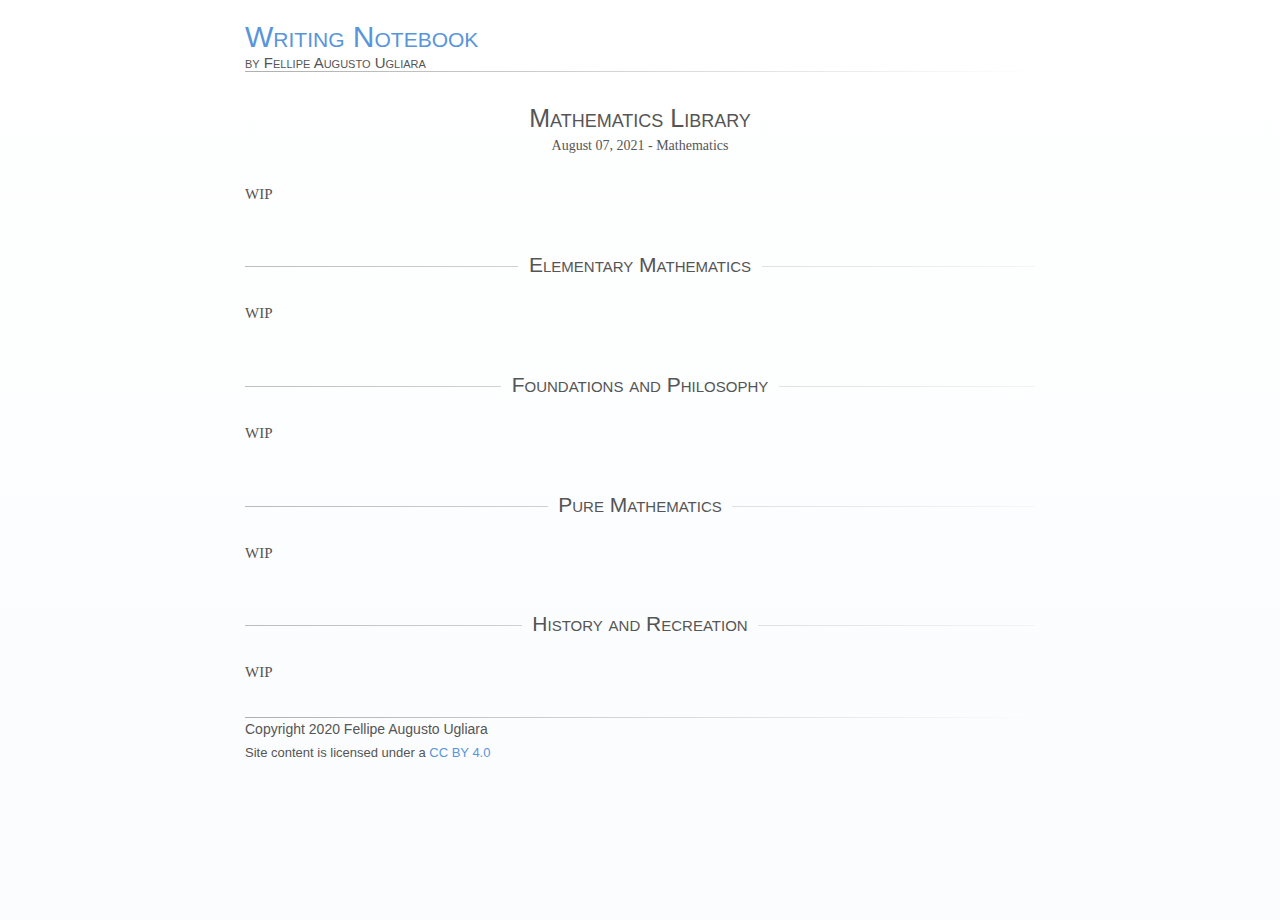
==== mathbooks/mathbooks.html @ 7dfea1a5 "wip: New home page and unfinished posts" ====
<!--
Copyright 2020 Fellipe Augusto Ugliara

Use of this source code is governed by an ISC license that can be found
in the LICENSE file at https://github.com/ugliara-fellipe/ugliara-fellipe.github.io

Site content on this file is licensed under the Creative Commons Attribution 4.0 International License. 
To view a copy of this license: visit http://creativecommons.org/licenses/by/4.0/, or search 
for the CONTENT file at https://github.com/ugliara-fellipe/ugliara-fellipe.github.io
-->

<!DOCTYPE html>
<html lang="en">

<head>
  <meta charset="UTF-8">
  <meta name="description" content="Weblog - Writing Notebook">
  <meta name="keywords" content="Mathematics,Philosophy,Profile,Storytelling">
  <meta name="author" content="Fellipe Augusto Ugliara">
  <meta name="viewport" content="width=device-width, initial-scale=1, shrink-to-fit=no">

  <title>Writing Notebook</title>

  <link rel="stylesheet" href="../style/global.css" />
  <link rel="stylesheet" href="../style/post.css" />
  <link rel="shortcut icon" href="../images/favicon.ico" type="image/x-icon" />
</head>

<body>

  <header>
    <div class="grid-header">
      <div class="title"> 
        <a href="../index.html">Writing Notebook</a>
      </div>
      <div class="author">
        <p>by Fellipe Augusto Ugliara</p>
      </div>
    </div>
  </header>

  <hr>
  <!-- Begin Site content -->

  <article class="postcard">

    <div class="title">
      <h1>Mathematics Library</h1>
      <div class="info">
        <time datetime="2021-08-07">August 07, 2021</time> - Mathematics
      </div>
    </div>

    <p>WIP</p>

    <h2>Elementary Mathematics</h2>

    <p>WIP</p>

    <h2>Foundations and Philosophy</h2>

    <p>WIP</p>

    <h2>Pure Mathematics</h2>

    <p>WIP</p>

    <h2>History and Recreation</h2>

    <p>WIP</p>

  </article>

  <!-- End Site content -->
  <hr>

  <footer>
    <p id="copyright">Copyright 2020 Fellipe Augusto Ugliara</p>
    <p id="license">Site content is licensed under a <a rel="license" href="http://creativecommons.org/licenses/by/4.0/" target="_blank">CC BY 4.0</a></p>
  </footer>

</body>

</html>
---- style/global.css ----
/*
Copyright 2020 Fellipe Augusto Ugliara

Use of this source code is governed by an ISC license that can be found
in the LICENSE file at https://github.com/ugliara-fellipe/ugliara-fellipe.github.io
*/

* {
  margin: 0;
  padding: 0;
  box-sizing: border-box;
}

html {
  font-size: 15px;
  color: #555;
  background-image: linear-gradient(#ffffff, #fafcfd);
  font-family: serif;
}

body {
  margin: 0 auto;
  width: 90%;
  max-width: 790px;
  min-height: 100vh;
}

a {
  text-decoration: none;
  font-family: sans-serif;
}

a:visited {
  color: #407fc7;
}

a:link {
  color: #5995da;
}

header {
  margin-top: 20px;
  font-family: sans-serif;
  font-variant: small-caps;
}

header a {
  font-size: 30px;
}

header div {
  margin: 0 0 0 0;
  padding: 0 0 0 0;
  align-content: baseline;
}

.grid-header {
  display: grid;
  grid-template-columns: 1fr;
  grid-template-rows: 2;
  grid-row-gap: 0px;
}

.grid-header .title {
  grid-column: 1;
  grid-row: 1;
}

.grid-header .author {
  grid-column: 1;
  grid-row: 2;
}

footer {
  font-size: 14px;
  margin-bottom: 20px;
  font-family: sans-serif;
}

footer p {
  line-height: 170%;
}

footer #license {
  font-size: 13px;
}

hr {
  border: none;
  height: 1px;
  background-image: linear-gradient(
    to right,
    rgba(175, 175, 175, 1),
    rgba(175, 175, 175, 0)
  );
}
---- style/post.css ----
/*
Copyright 2020 Fellipe Augusto Ugliara

Use of this source code is governed by an ISC license that can be found
in the LICENSE file at https://github.com/ugliara-fellipe/ugliara-fellipe.github.io
*/

article {
  font-size: 15px;
  margin: 2.1em 0 2.1em 0;
}

article .title {
  text-align: center;
  font-family: sans-serif;
}

article .info {
  font-size: 14px;
  margin-bottom: 2em;
  font-family: serif;
}

article h1 {
  margin: 0.3em 0em 0.2em 0em;
  font-family: sans-serif;
  font-weight: normal;
  font-size: 25px;
  font-variant: small-caps;
}

article h2 {
  margin: 2.2em 0em 0.7em 0em;
  overflow: hidden;
  text-align: center;
  font-family: sans-serif;
  font-weight: normal;
  font-size: 21px;
  font-variant: small-caps;
}

article h2:before, article h2:after {
  content: "";
  display: inline-block;
  height: 1px;
  position: relative;
  vertical-align: middle;
  width: 50%;
}

article h2:before {
  background-image: linear-gradient(
    to right, rgba(180,180,180,1) , rgba(180,180,180,0.6));
  right: 0.5em;
  margin-left: -50%;
}

article h2:after {
  background-image: linear-gradient(
    to right, rgba(180,180,180,0.4) , rgba(180,180,180,0));
  left: 0.5em;
  margin-right: -50%;
}

article h3 {
  margin: 2.4em 0em 1em 0em;
  font-family: sans-serif;
  font-weight: normal;
  font-size: 21px;
  font-variant: small-caps;
}

article p {
  line-height: 170%;
  margin: 1.6em 0em 1.6em 0em;
}

article strong {
  font-family: sans-serif;
  font-size: 14px;
}

article strong a{
  font-size: 15px;
}

article em {
  font-family: sans-serif;
  font-size: 16px;
}

article blockquote {
  border-left: 5px solid #BBB;
  padding: 0em 0em 0em 0.35em;
  color: #555;
  background-image:  linear-gradient(
    to right, rgba(241, 241, 241, 0.9) , rgba(241, 241, 241, 0));
  margin: 1.6em 0em 1.6em 0.1em;
}

article blockquote.alert {
  border-left: 5px solid rgb(201, 167, 167);
  padding: 0em 0em 0em 0.35em;
  color: #555;
  background-image:  linear-gradient(
    to right, rgba(255, 234, 234, 0.8) , rgba(255, 234, 234, 0));
  margin: 1.6em 0em 1.6em 0.1em;
}

article ol {
  margin: 1.6em 0em 1.6em 0em;
  margin-left: 0.4em;
  list-style-position: inside;
  text-align: left;
  line-height: 1.6em;
}

article ul {
  margin: 1.6em 0em 1.6em 0em;
  margin-left: 0.4em;
  list-style-position: inside;
  text-align: left;
  line-height: 1.6em;
}
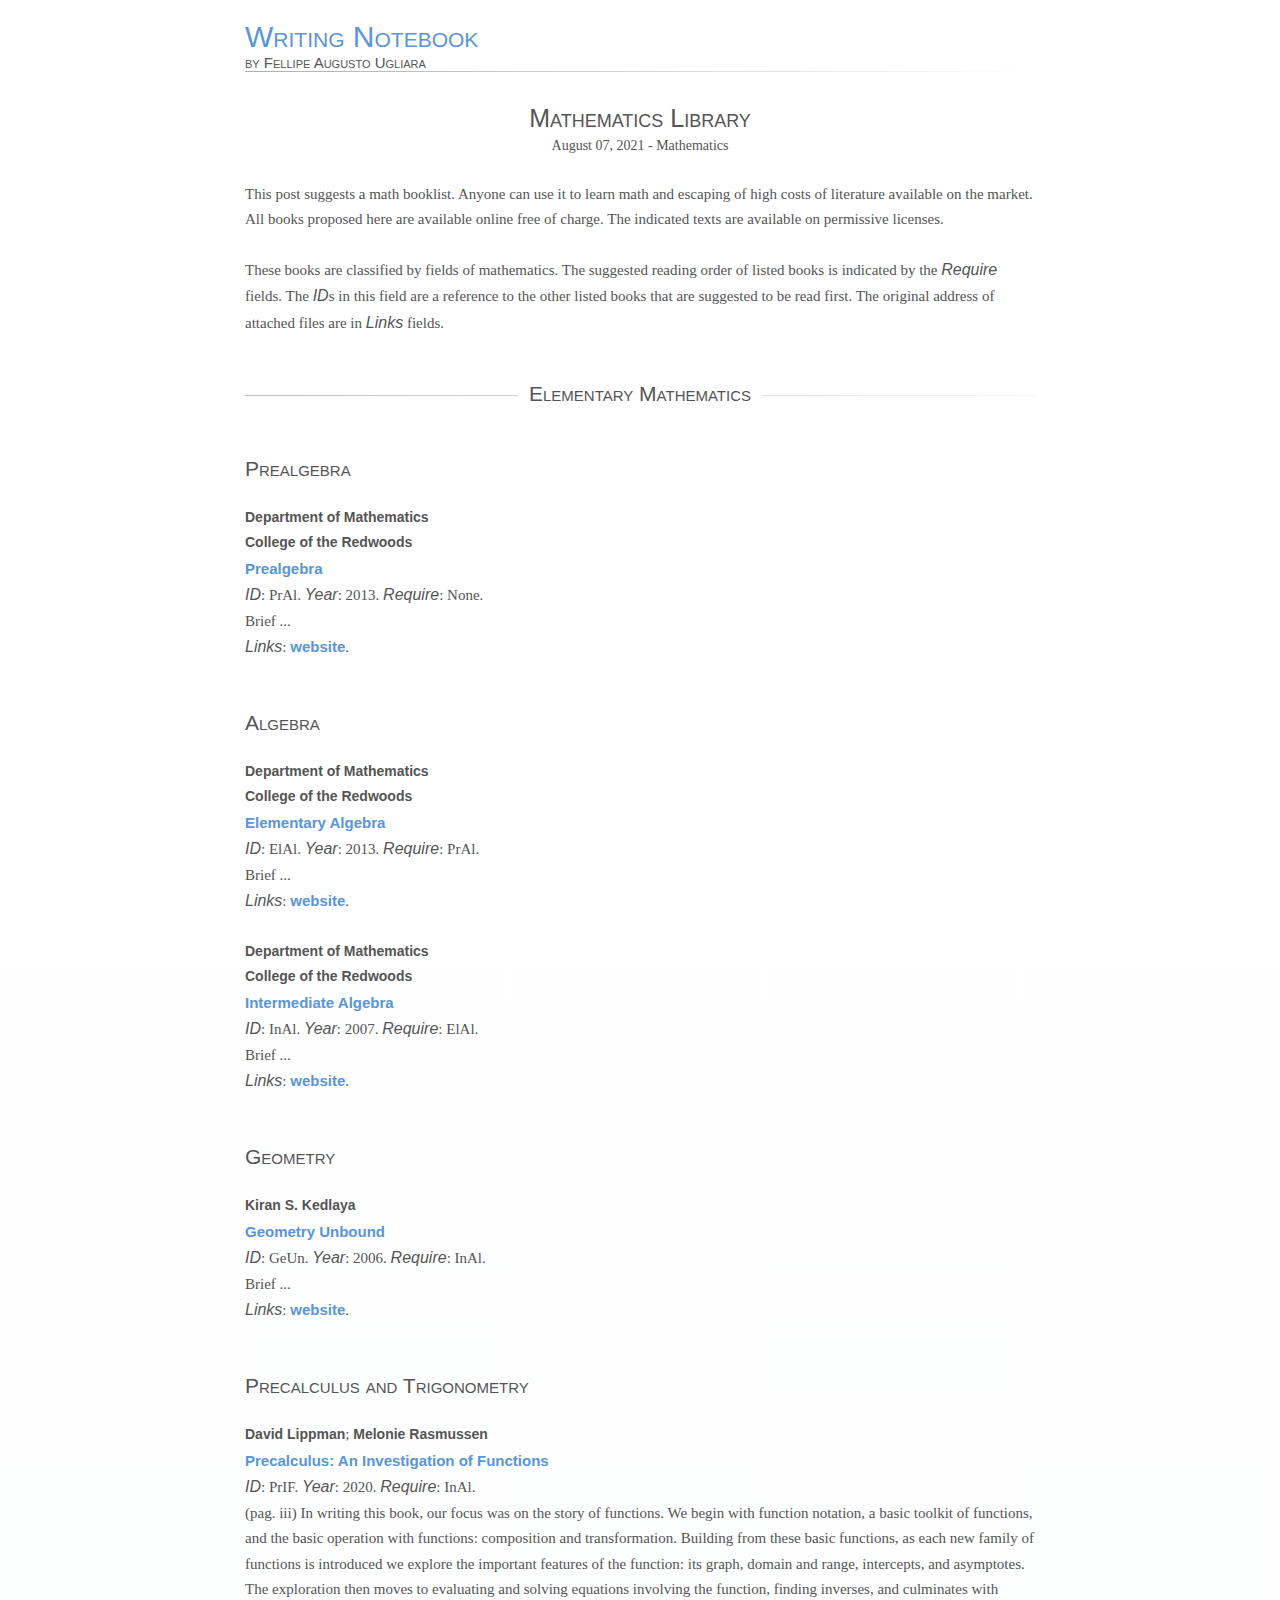
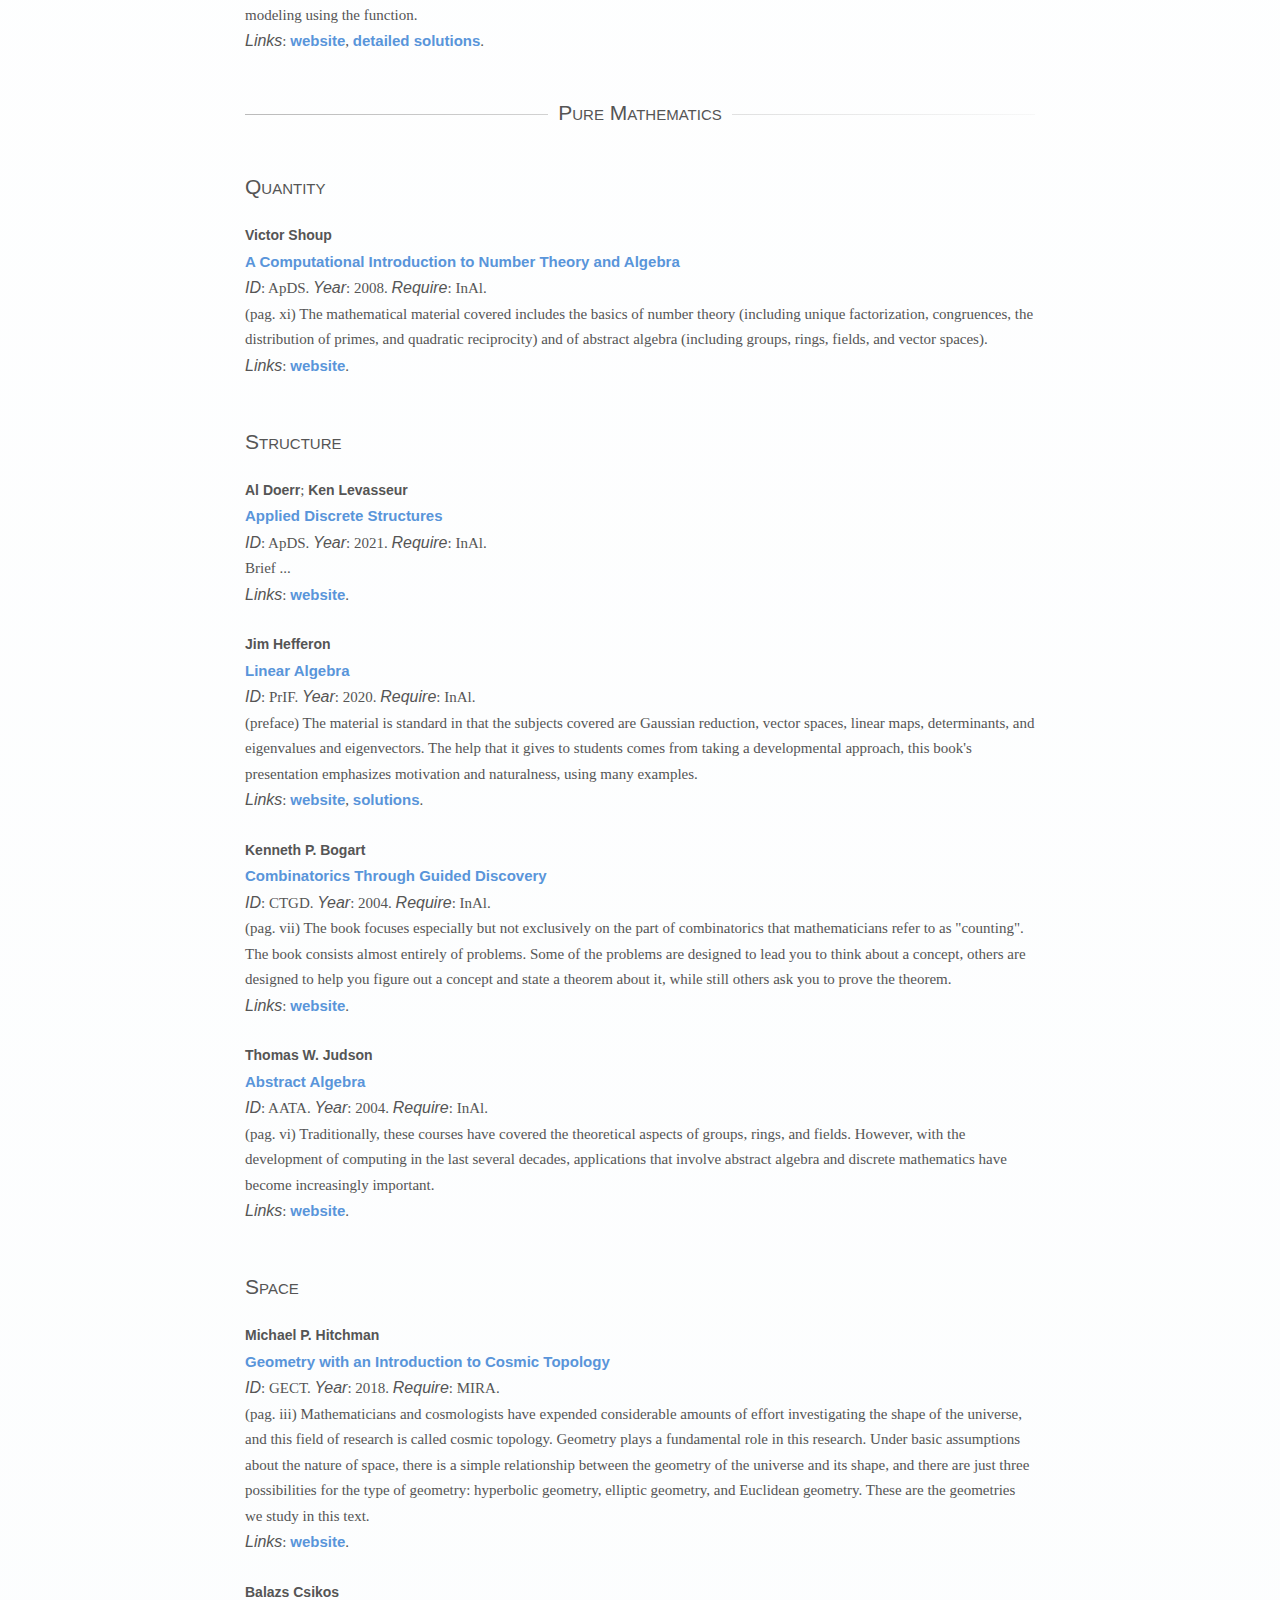
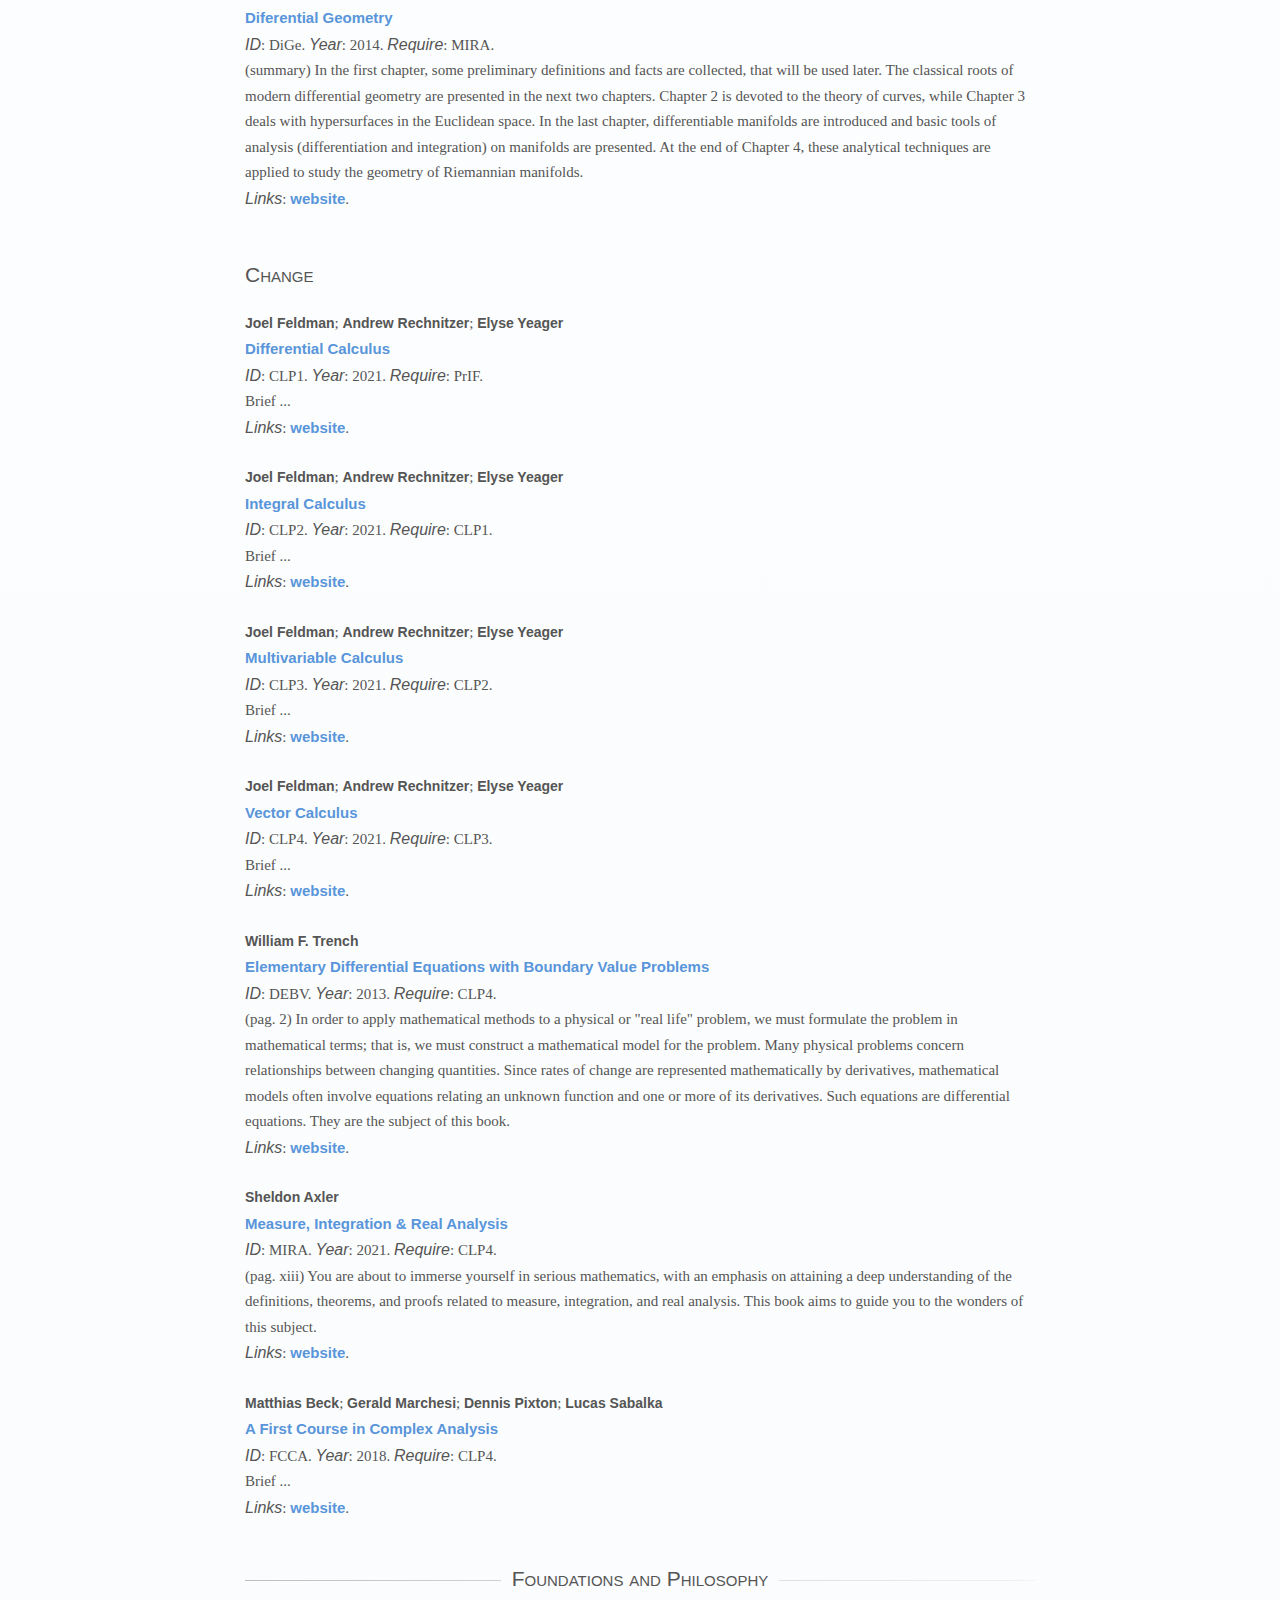
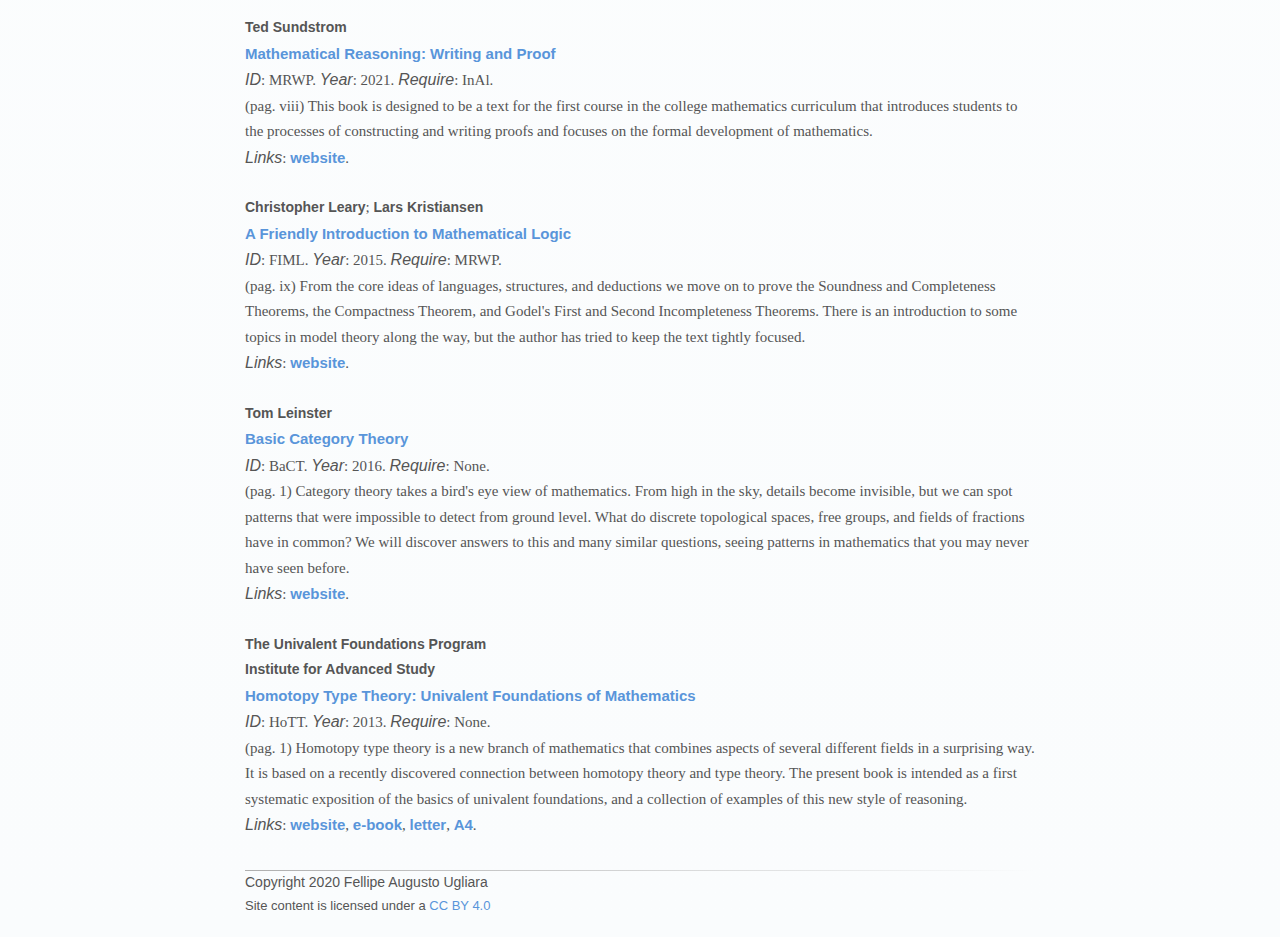
==== commit 1487824e: "post(mathbooks): List of free books to study math" ====
--- a/mathbooks/mathbooks.html
+++ b/mathbooks/mathbooks.html
@@ -51,23 +51,77 @@
       </div>
     </div>
 
-    <p>WIP</p>
+    <p>This post suggests a math booklist. Anyone can use it to learn math and escaping of high costs of literature available on the market. All books proposed here are available online free of charge. The indicated texts are available on permissive licenses.</p>
+
+    <p>These books are classified by fields of mathematics. The suggested reading order of listed books is indicated by the <em>Require</em> fields. The <em>ID</em>s in this field are a reference to the other listed books that are suggested to be read first. The original address of attached files are in <em>Links</em> fields.</p>
 
     <h2>Elementary Mathematics</h2>
 
-    <p>WIP</p>
+    <h3>Prealgebra</h3>
+
+    <p><strong>Department of Mathematics</strong> <br><strong>College of the Redwoods</strong> <br><strong><a href=" books/pral.pdf" target="_blank">Prealgebra </a></strong><br><em>ID</em>: PrAl. <em>Year</em>: 2013. <em>Require</em>: None.<br>Brief ... <br><em>Links</em>: <strong><a href=" https://www.redwoods.edu/math/Free-Math-Textbooks" target="_blank">website</a></strong>.</p>
+
+    <h3>Algebra</h3>
+
+    <p><strong>Department of Mathematics</strong> <br><strong>College of the Redwoods</strong> <br><strong><a href=" books/elal.pdf" target="_blank">Elementary Algebra </a></strong><br><em>ID</em>: ElAl. <em>Year</em>: 2013. <em>Require</em>: PrAl.<br>Brief ... <br><em>Links</em>: <strong><a href=" https://www.redwoods.edu/math/Free-Math-Textbooks" target="_blank">website</a></strong>.</p>
+
+    <p><strong>Department of Mathematics</strong> <br><strong>College of the Redwoods</strong> <br><strong><a href=" books/inal.pdf" target="_blank">Intermediate Algebra </a></strong><br><em>ID</em>: InAl. <em>Year</em>: 2007. <em>Require</em>: ElAl.<br>Brief ... <br><em>Links</em>: <strong><a href=" https://www.redwoods.edu/math/Free-Math-Textbooks" target="_blank">website</a></strong>.</p>
+
+    <h3>Geometry</h3>
+
+    <p><strong>Kiran S. Kedlaya</strong> <br><strong><a href=" books/geun.pdf" target="_blank">Geometry Unbound  </a></strong><br><em>ID</em>: GeUn. <em>Year</em>: 2006. <em>Require</em>: InAl.<br>Brief ... <br><em>Links</em>: <strong><a href=" https://kskedlaya.org/geometryunbound/" target="_blank">website</a></strong>.</p>
+
+    <h3>Precalculus and Trigonometry</h3>
+
+    <p><strong>David Lippman</strong>; <strong>Melonie Rasmussen</strong> <br><strong><a href=" books/prif.pdf" target="_blank">Precalculus: An Investigation of Functions </a></strong><br><em>ID</em>: PrIF. <em>Year</em>: 2020. <em>Require</em>: InAl.<br>(pag. iii) In writing this book, our focus was on the story of functions. We begin with function notation, a basic toolkit of functions, and the basic operation with functions: composition and transformation. Building from these basic functions, as each new family of functions is introduced we explore the important features of the function: its graph, domain and range, intercepts, and asymptotes. The exploration then moves to evaluating and solving equations involving the function, finding inverses, and culminates with modeling using the function.<br><em>Links</em>: <strong><a href=" http://www.opentextbookstore.com/precalc/" target="_blank">website</a></strong>, <strong><a href=" books/pifs.pdf" target="_blank">detailed solutions</a></strong>.</p>
+
+    <h2>Pure Mathematics</h2>
+
+    <h3>Quantity</h3>
+
+    <p><strong>Victor Shoup</strong> <br><strong><a href=" books/cint.pdf" target="_blank">A Computational Introduction to Number Theory and Algebra  </a></strong><br><em>ID</em>: ApDS. <em>Year</em>: 2008. <em>Require</em>: InAl.<br>(pag. xi) The mathematical material covered includes the basics of number theory (including unique factorization, congruences, the distribution of primes, and quadratic reciprocity) and of abstract algebra (including groups, rings, fields, and vector spaces). <br><em>Links</em>: <strong><a href=" https://www.shoup.net/ntb/" target="_blank">website</a></strong>.</p>
+
+    <h3>Structure</h3>
+
+    <p><strong>Al Doerr</strong>; <strong>Ken Levasseur</strong> <br><strong><a href=" books/apds.pdf" target="_blank">Applied Discrete Structures </a></strong><br><em>ID</em>: ApDS. <em>Year</em>: 2021. <em>Require</em>: InAl.<br>Brief ... <br><em>Links</em>: <strong><a href=" https://faculty.uml.edu//klevasseur/ads2/" target="_blank">website</a></strong>.</p>
+
+    <p><strong>Jim Hefferon</strong> <br><strong><a href=" books/lial.pdf" target="_blank">Linear Algebra </a></strong><br><em>ID</em>: PrIF. <em>Year</em>: 2020. <em>Require</em>: InAl.<br>(preface) The material is standard in that the subjects covered are Gaussian reduction, vector spaces, linear maps, determinants, and eigenvalues and eigenvectors. The help that it gives to students comes from taking a developmental approach, this book's presentation emphasizes motivation and naturalness, using many examples. <br><em>Links</em>: <strong><a href=" http://joshua.smcvt.edu/linearalgebra/" target="_blank">website</a></strong>, <strong><a href=" books/lias.pdf" target="_blank">solutions</a></strong>.</p>
+
+    <p><strong>Kenneth P. Bogart</strong> <br><strong><a href=" books/ctgd.pdf" target="_blank">Combinatorics Through Guided Discovery </a></strong><br><em>ID</em>: CTGD. <em>Year</em>: 2004. <em>Require</em>: InAl.<br>(pag. vii) The book focuses especially but not exclusively on the part of combinatorics that mathematicians refer to as "counting". The book consists almost entirely of problems. Some of the problems are designed to lead you to think about a concept, others are designed to help you figure out a concept and state a theorem about it, while still others ask you to prove the theorem. <br><em>Links</em>: <strong><a href=" https://math.dartmouth.edu/news-resources/electronic/kpbogart/" target="_blank">website</a></strong>.</p>
+
+    <p><strong>Thomas W. Judson</strong> <br><strong><a href=" books/aata.pdf" target="_blank">Abstract Algebra </a></strong><br><em>ID</em>: AATA. <em>Year</em>: 2004. <em>Require</em>: InAl.<br>(pag. vi) Traditionally, these courses have covered the theoretical aspects of groups, rings, and fields. However, with the development of computing in the last several decades, applications that involve abstract algebra and discrete mathematics have become increasingly important. <br><em>Links</em>: <strong><a href=" http://abstract.ups.edu/download.html" target="_blank">website</a></strong>.</p>
+
+    <h3>Space</h3>
+
+    <p><strong>Michael P. Hitchman</strong> <br><strong><a href=" books/gect.pdf" target="_blank">Geometry with an Introduction to Cosmic Topology </a></strong><br><em>ID</em>: GECT. <em>Year</em>: 2018. <em>Require</em>: MIRA.<br>(pag. iii) Mathematicians and cosmologists have expended considerable amounts of effort investigating the shape of the universe, and this field of research is called cosmic topology. Geometry plays a fundamental role in this research. Under basic assumptions about the nature of space, there is a simple relationship between the geometry of the universe and its shape, and there are just three possibilities for the type of geometry: hyperbolic geometry, elliptic geometry, and Euclidean geometry. These are the geometries we study in this text.<br><em>Links</em>: <strong><a href=" https://mphitchman.com/" target="_blank">website</a></strong>.</p>
+
+    <p><strong>Balazs Csikos</strong> <br><strong><a href=" books/dige.pdf" target="_blank">Diferential Geometry </a></strong><br><em>ID</em>: DiGe. <em>Year</em>: 2014. <em>Require</em>: MIRA.<br>(summary) In the first chapter, some preliminary definitions and facts are collected, that will be used later. The classical roots of modern differential geometry are presented in the next two chapters. Chapter 2 is devoted to the theory of curves, while Chapter 3 deals with hypersurfaces in the Euclidean space. In the last chapter, differentiable manifolds are introduced and basic tools of analysis (differentiation and integration) on manifolds are presented. At the end of Chapter 4, these analytical techniques are applied to study the geometry of Riemannian manifolds. <br><em>Links</em>: <strong><a href=" http://etananyag.ttk.elte.hu/FiLeS/downloads/_01_Csikos_Differential_geometry.pdf" target="_blank">website</a></strong>.</p>
+
+    <h3>Change</h3>
+
+    <p><strong>Joel Feldman</strong>; <strong>Andrew Rechnitzer</strong>; <strong>Elyse Yeager</strong> <br><strong><a href=" books/clp1.pdf" target="_blank">Differential Calculus </a></strong><br><em>ID</em>: CLP1. <em>Year</em>: 2021. <em>Require</em>: PrIF.<br>Brief ... <br><em>Links</em>: <strong><a href=" https://secure.math.ubc.ca/~CLP/" target="_blank">website</a></strong>.</p>
+
+    <p><strong>Joel Feldman</strong>; <strong>Andrew Rechnitzer</strong>; <strong>Elyse Yeager</strong> <br><strong><a href=" books/clp2.pdf" target="_blank">Integral Calculus </a></strong><br><em>ID</em>: CLP2. <em>Year</em>: 2021. <em>Require</em>: CLP1.<br>Brief ... <br><em>Links</em>: <strong><a href=" https://secure.math.ubc.ca/~CLP/" target="_blank">website</a></strong>.</p>
+
+    <p><strong>Joel Feldman</strong>; <strong>Andrew Rechnitzer</strong>; <strong>Elyse Yeager</strong> <br><strong><a href=" books/clp3.pdf" target="_blank">Multivariable Calculus </a></strong><br><em>ID</em>: CLP3. <em>Year</em>: 2021. <em>Require</em>: CLP2.<br>Brief ... <br><em>Links</em>: <strong><a href=" https://secure.math.ubc.ca/~CLP/" target="_blank">website</a></strong>.</p>
+
+    <p><strong>Joel Feldman</strong>; <strong>Andrew Rechnitzer</strong>; <strong>Elyse Yeager</strong> <br><strong><a href=" books/clp4.pdf" target="_blank">Vector Calculus </a></strong><br><em>ID</em>: CLP4. <em>Year</em>: 2021. <em>Require</em>: CLP3.<br>Brief ... <br><em>Links</em>: <strong><a href=" https://secure.math.ubc.ca/~CLP/" target="_blank">website</a></strong>.</p>
+
+    <p><strong>William F. Trench</strong> <br><strong><a href=" books/debv.pdf" target="_blank">Elementary Differential Equations with Boundary Value Problems </a></strong><br><em>ID</em>: DEBV. <em>Year</em>: 2013. <em>Require</em>: CLP4.<br>(pag. 2) In order to apply mathematical methods to a physical or "real life" problem, we must formulate the problem in mathematical terms; that is, we must construct a mathematical model for the problem. Many physical problems concern relationships between changing quantities. Since rates of change are represented mathematically by derivatives, mathematical models often involve equations relating an unknown function and one or more of its derivatives. Such equations are differential equations. They are the subject of this book. <br><em>Links</em>: <strong><a href=" https://digitalcommons.trinity.edu/mono/9/" target="_blank">website</a></strong>.</p>
+
+    <p><strong>Sheldon Axler</strong> <br><strong><a href=" books/mira.pdf" target="_blank">Measure, Integration & Real Analysis </a></strong><br><em>ID</em>: MIRA. <em>Year</em>: 2021. <em>Require</em>: CLP4.<br>(pag. xiii) You are about to immerse yourself in serious mathematics, with an emphasis on attaining a deep understanding of the definitions, theorems, and proofs related to measure, integration, and real analysis. This book aims to guide you to the wonders of this subject. <br><em>Links</em>: <strong><a href=" https://measure.axler.net/" target="_blank">website</a></strong>.</p>
+
+    <p><strong>Matthias Beck</strong>; <strong>Gerald Marchesi</strong>; <strong>Dennis Pixton</strong>; <strong>Lucas Sabalka</strong> <br><strong><a href=" books/fcca.pdf" target="_blank">A First Course in Complex Analysis </a></strong><br><em>ID</em>: FCCA. <em>Year</em>: 2018. <em>Require</em>: CLP4.<br>Brief ... <br><em>Links</em>: <strong><a href=" http://math.sfsu.edu/beck/complex.html" target="_blank">website</a></strong>.</p>
 
     <h2>Foundations and Philosophy</h2>
 
-    <p>WIP</p>
+    <p><strong>Ted Sundstrom</strong> <br><strong><a href=" books/mrwp.pdf" target="_blank">Mathematical Reasoning: Writing and Proof </a></strong><br><em>ID</em>: MRWP. <em>Year</em>: 2021. <em>Require</em>: InAl.<br>(pag. viii) This book is designed to be a text for the first course in the college mathematics curriculum that introduces students to the processes of constructing and writing proofs and focuses on the formal development of mathematics. <br><em>Links</em>: <strong><a href=" https://www.tedsundstrom.com/mathematical-reasoning-writing-and-proof" target="_blank">website</a></strong>.</p>
 
-    <h2>Pure Mathematics</h2>
+    <p><strong>Christopher Leary</strong>; <strong>Lars Kristiansen</strong> <br><strong><a href=" books/fiml.pdf" target="_blank">A Friendly Introduction to Mathematical Logic </a></strong><br><em>ID</em>: FIML. <em>Year</em>: 2015. <em>Require</em>: MRWP.<br>(pag. ix) From the core ideas of languages, structures, and deductions we move on to prove the Soundness and Completeness Theorems, the Compactness Theorem, and Godel's First and Second Incompleteness Theorems. There is an introduction to some topics in model theory along the way, but the author has tried to keep the text tightly focused. <br><em>Links</em>: <strong><a href=" https://textbooks.opensuny.org/a-friendly-introduction-to-mathematical-logic/" target="_blank">website</a></strong>.</p>
 
-    <p>WIP</p>
+    <p><strong>Tom Leinster</strong> <br><strong><a href=" books/bact.pdf" target="_blank">Basic Category Theory </a></strong><br><em>ID</em>: BaCT. <em>Year</em>: 2016. <em>Require</em>: None.<br>(pag. 1) Category theory takes a bird's eye view of mathematics. From high in the sky, details become invisible, but we can spot patterns that were impossible to detect from ground level. What do discrete topological spaces, free groups, and fields of fractions have in common? We will discover answers to this and many similar questions, seeing patterns in mathematics that you may never have seen before. <br><em>Links</em>: <strong><a href=" https://arxiv.org/abs/1612.09375" target="_blank">website</a></strong>.</p>
 
-    <h2>History and Recreation</h2>
-
-    <p>WIP</p>
+    <p><strong>The Univalent Foundations Program</strong> <br><strong>Institute for Advanced Study</strong> <br><strong><a href=" books/hott.pdf" target="_blank">Homotopy Type Theory: Univalent Foundations of Mathematics </a></strong><br><em>ID</em>: HoTT. <em>Year</em>: 2013. <em>Require</em>: None.<br>(pag. 1) Homotopy type theory is a new branch of mathematics that combines aspects of several different fields in a surprising way. It is based on a recently discovered connection between homotopy theory and type theory. The present book is intended as a first systematic exposition of the basics of univalent foundations, and a collection of examples of this new style of reasoning. <br><em>Links</em>: <strong><a href=" https://homotopytypetheory.org/book/" target="_blank">website</a></strong>, <strong><a href=" http://saunders.phil.cmu.edu/book/hott-ebook.pdf" target="_blank">e-book</a></strong>, <strong><a href=" http://saunders.phil.cmu.edu/book/hott-letter.pdf" target="_blank">letter</a></strong>, <strong><a href=" http://saunders.phil.cmu.edu/book/hott-a4.pdf" target="_blank">A4</a></strong>.</p>
 
   </article>
 
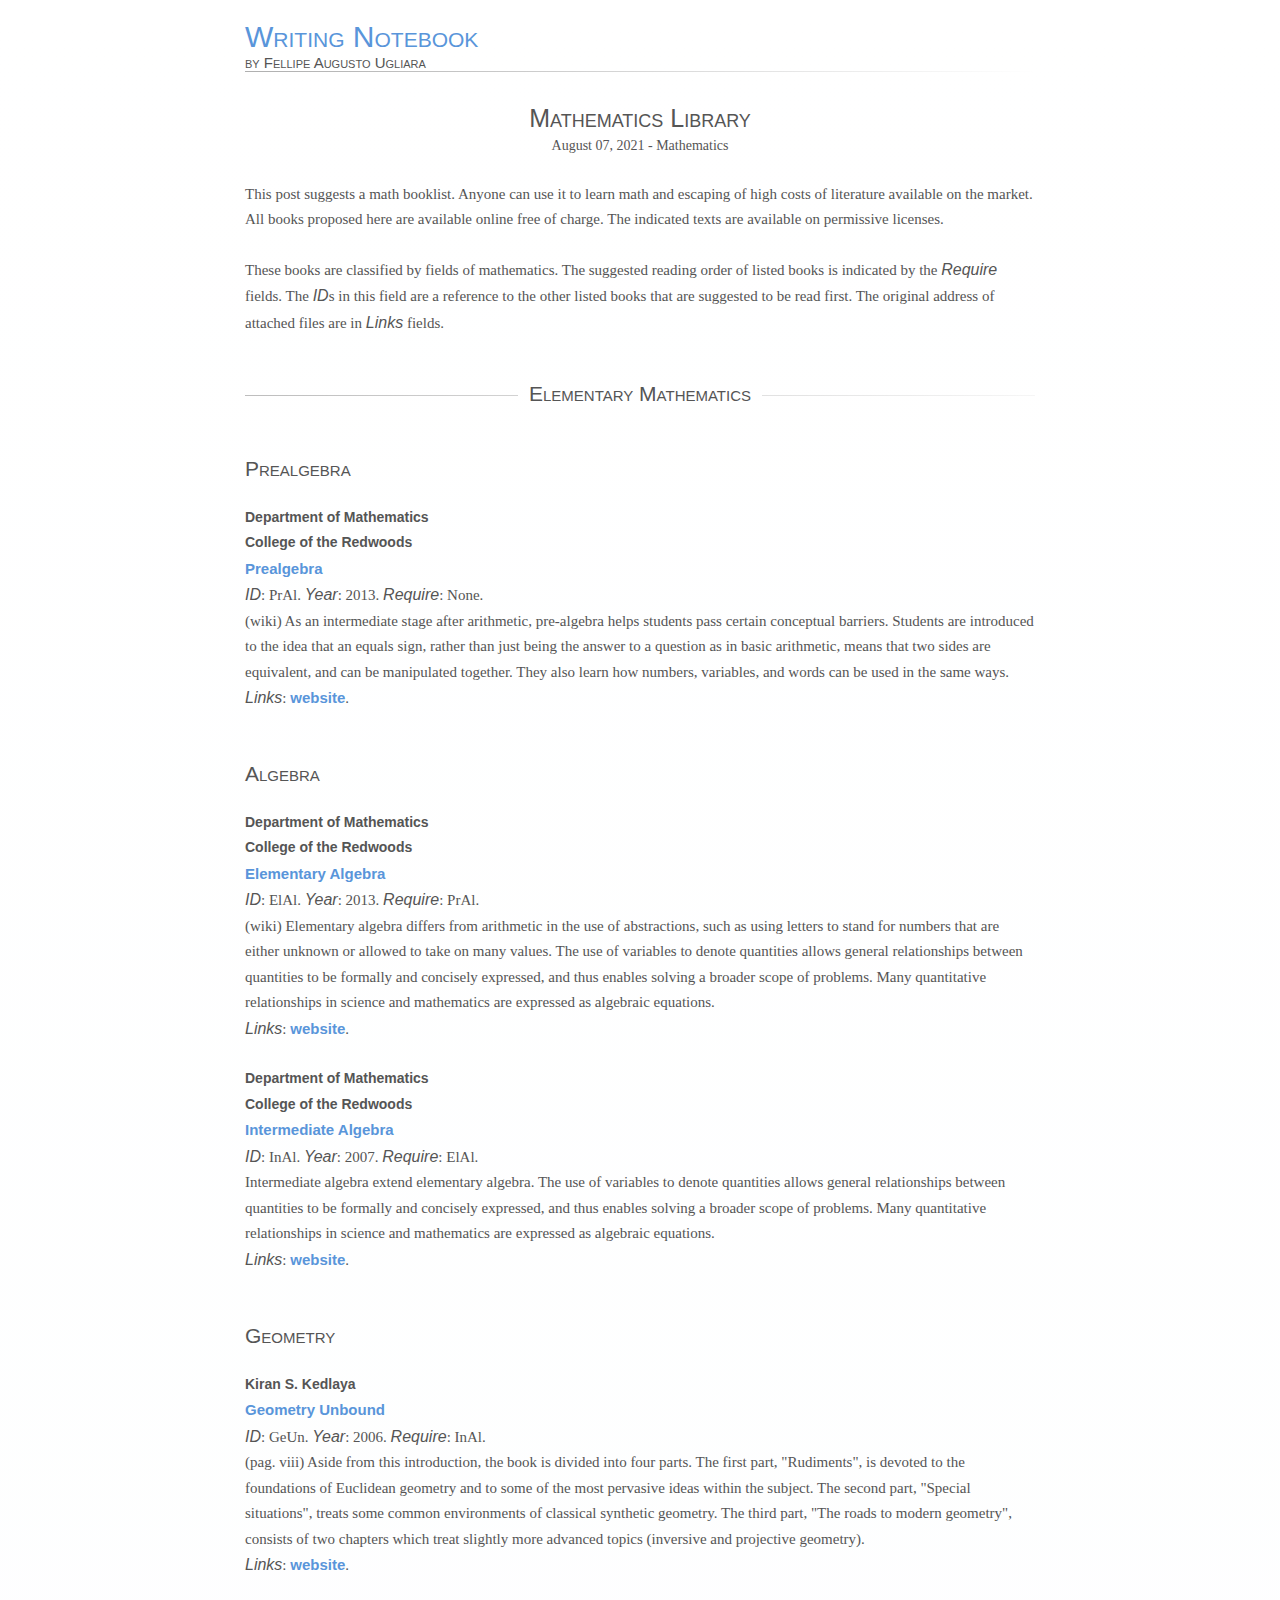
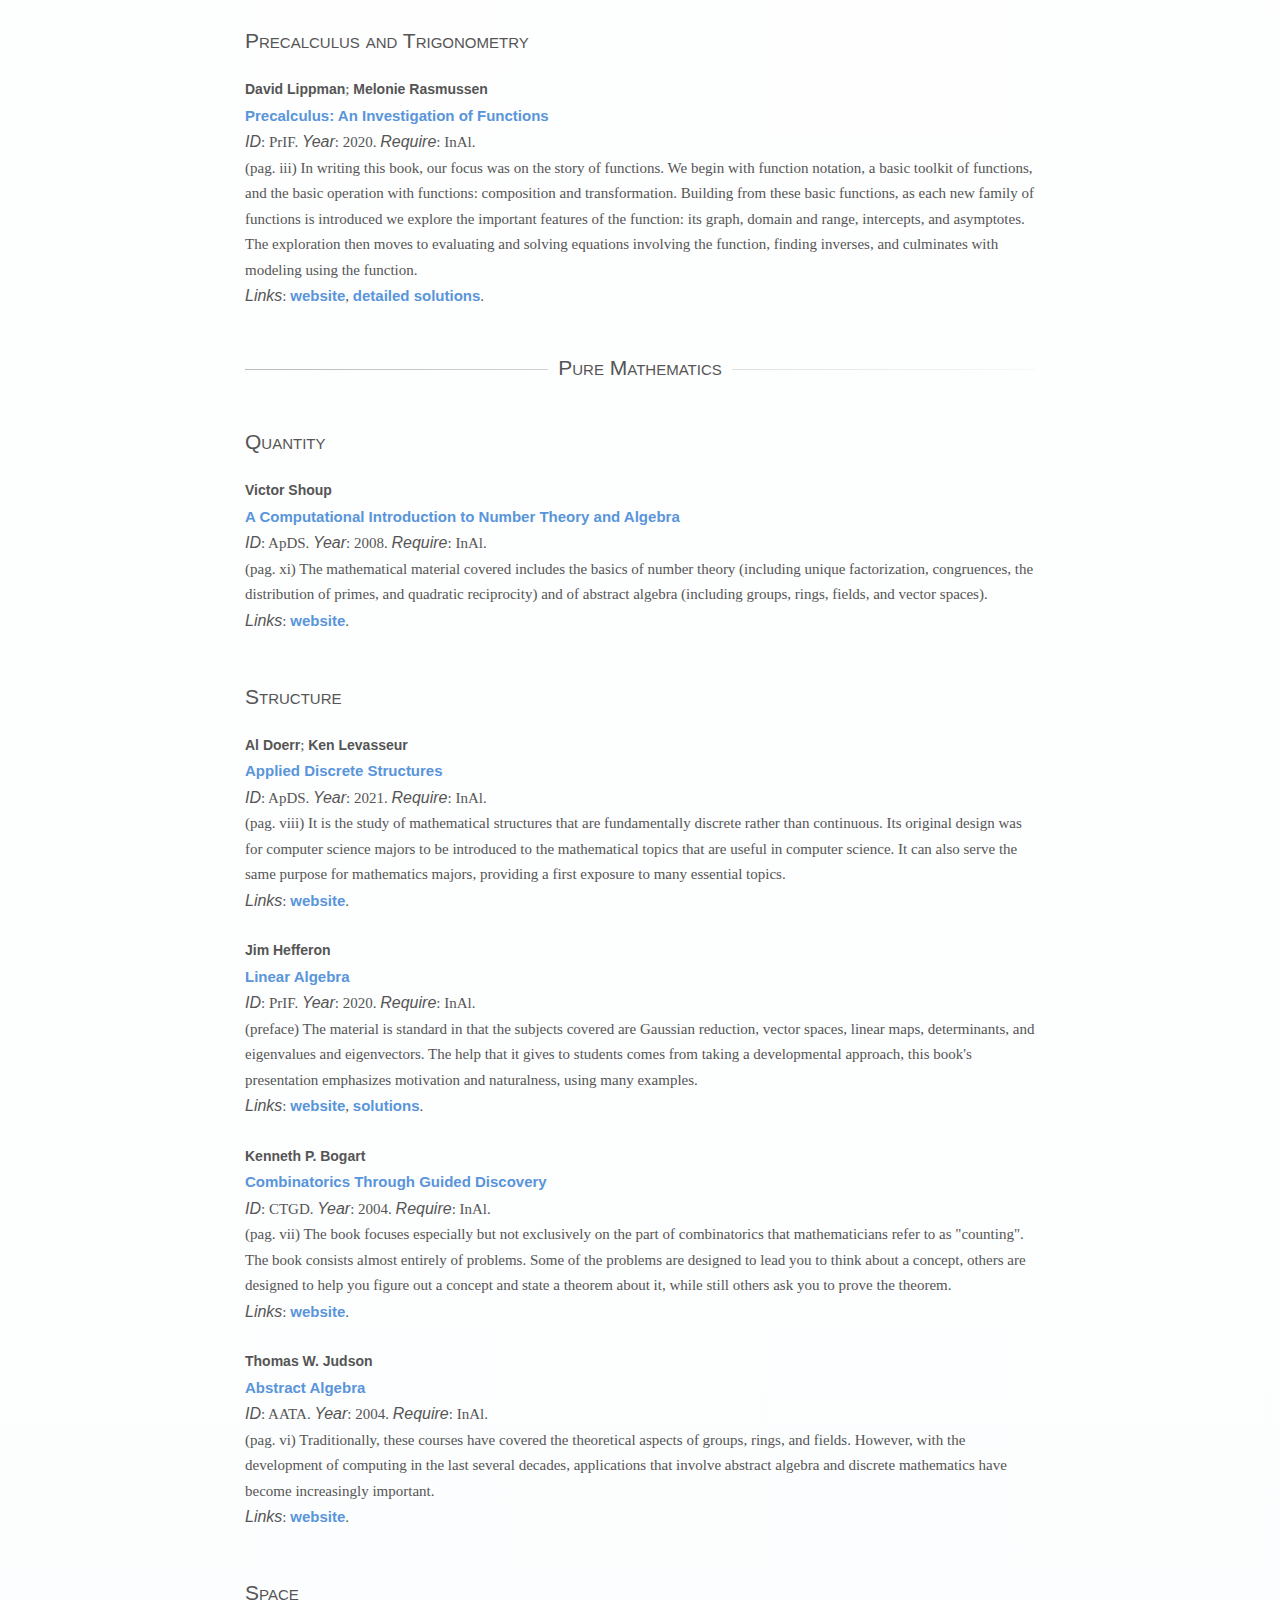
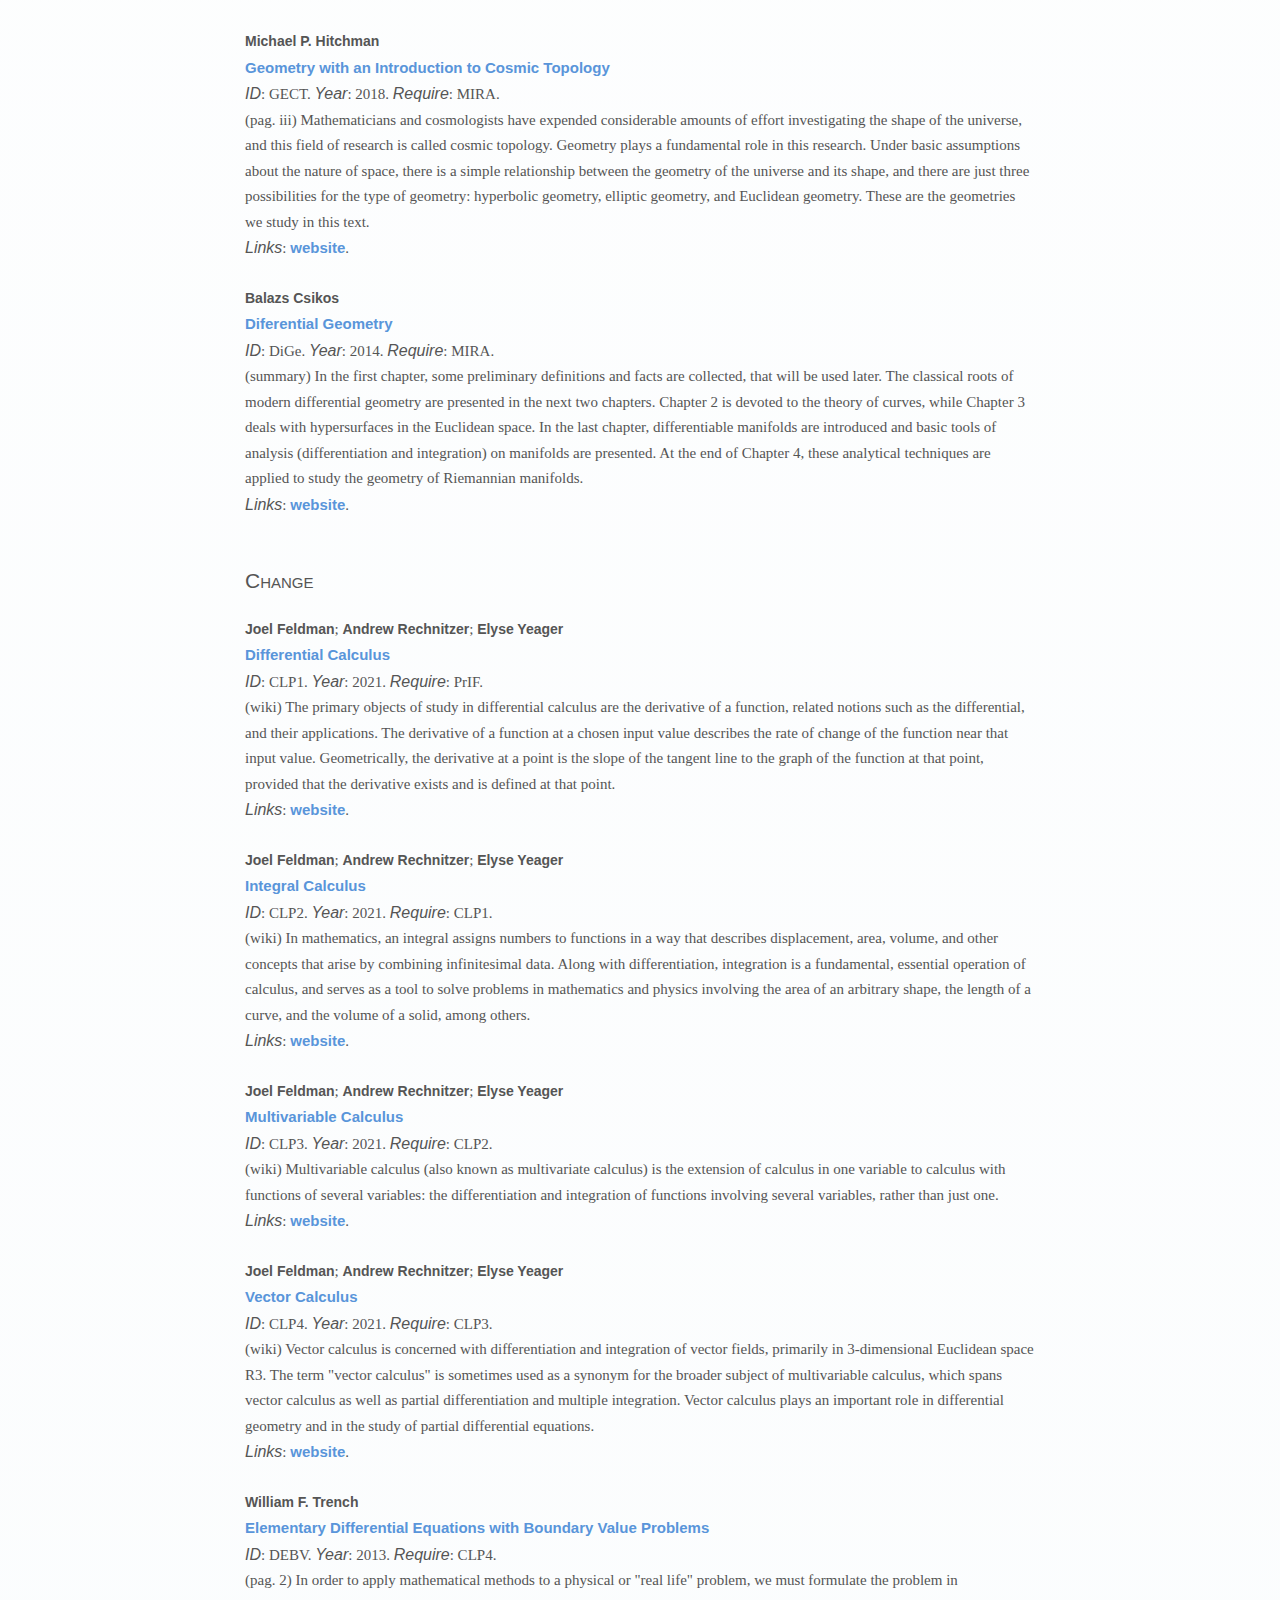
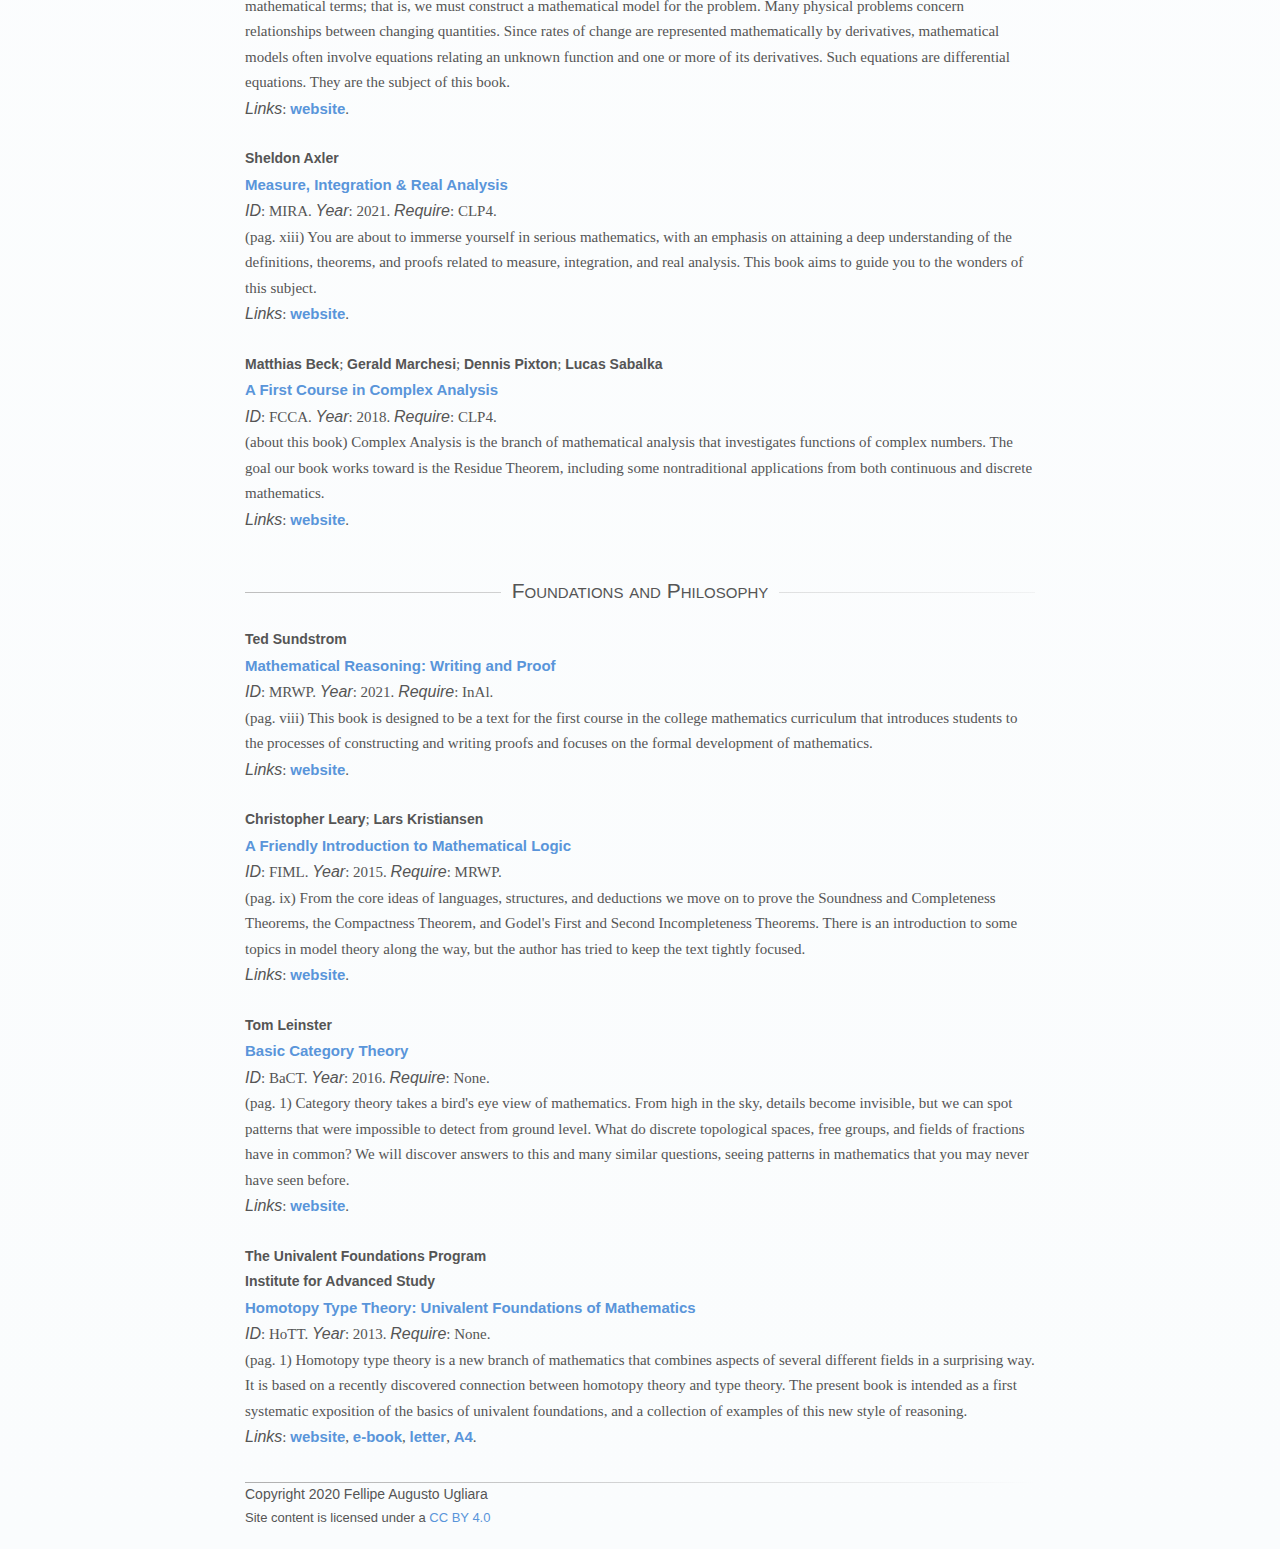
==== commit 27347c9f: "update(mathbooks): Add brief to all books" ====
--- a/mathbooks/mathbooks.html
+++ b/mathbooks/mathbooks.html
@@ -59,17 +59,17 @@
 
     <h3>Prealgebra</h3>
 
-    <p><strong>Department of Mathematics</strong> <br><strong>College of the Redwoods</strong> <br><strong><a href=" books/pral.pdf" target="_blank">Prealgebra </a></strong><br><em>ID</em>: PrAl. <em>Year</em>: 2013. <em>Require</em>: None.<br>Brief ... <br><em>Links</em>: <strong><a href=" https://www.redwoods.edu/math/Free-Math-Textbooks" target="_blank">website</a></strong>.</p>
+    <p><strong>Department of Mathematics</strong> <br><strong>College of the Redwoods</strong> <br><strong><a href=" books/pral.pdf" target="_blank">Prealgebra </a></strong><br><em>ID</em>: PrAl. <em>Year</em>: 2013. <em>Require</em>: None.<br>(wiki) As an intermediate stage after arithmetic, pre-algebra helps students pass certain conceptual barriers. Students are introduced to the idea that an equals sign, rather than just being the answer to a question as in basic arithmetic, means that two sides are equivalent, and can be manipulated together. They also learn how numbers, variables, and words can be used in the same ways. <br><em>Links</em>: <strong><a href=" https://www.redwoods.edu/math/Free-Math-Textbooks" target="_blank">website</a></strong>.</p>
 
     <h3>Algebra</h3>
 
-    <p><strong>Department of Mathematics</strong> <br><strong>College of the Redwoods</strong> <br><strong><a href=" books/elal.pdf" target="_blank">Elementary Algebra </a></strong><br><em>ID</em>: ElAl. <em>Year</em>: 2013. <em>Require</em>: PrAl.<br>Brief ... <br><em>Links</em>: <strong><a href=" https://www.redwoods.edu/math/Free-Math-Textbooks" target="_blank">website</a></strong>.</p>
+    <p><strong>Department of Mathematics</strong> <br><strong>College of the Redwoods</strong> <br><strong><a href=" books/elal.pdf" target="_blank">Elementary Algebra </a></strong><br><em>ID</em>: ElAl. <em>Year</em>: 2013. <em>Require</em>: PrAl.<br>(wiki) Elementary algebra differs from arithmetic in the use of abstractions, such as using letters to stand for numbers that are either unknown or allowed to take on many values. The use of variables to denote quantities allows general relationships between quantities to be formally and concisely expressed, and thus enables solving a broader scope of problems. Many quantitative relationships in science and mathematics are expressed as algebraic equations.<br><em>Links</em>: <strong><a href=" https://www.redwoods.edu/math/Free-Math-Textbooks" target="_blank">website</a></strong>.</p>
 
-    <p><strong>Department of Mathematics</strong> <br><strong>College of the Redwoods</strong> <br><strong><a href=" books/inal.pdf" target="_blank">Intermediate Algebra </a></strong><br><em>ID</em>: InAl. <em>Year</em>: 2007. <em>Require</em>: ElAl.<br>Brief ... <br><em>Links</em>: <strong><a href=" https://www.redwoods.edu/math/Free-Math-Textbooks" target="_blank">website</a></strong>.</p>
+    <p><strong>Department of Mathematics</strong> <br><strong>College of the Redwoods</strong> <br><strong><a href=" books/inal.pdf" target="_blank">Intermediate Algebra </a></strong><br><em>ID</em>: InAl. <em>Year</em>: 2007. <em>Require</em>: ElAl.<br>Intermediate algebra extend elementary algebra. The use of variables to denote quantities allows general relationships between quantities to be formally and concisely expressed, and thus enables solving a broader scope of problems. Many quantitative relationships in science and mathematics are expressed as algebraic equations. <br><em>Links</em>: <strong><a href=" https://www.redwoods.edu/math/Free-Math-Textbooks" target="_blank">website</a></strong>.</p>
 
     <h3>Geometry</h3>
 
-    <p><strong>Kiran S. Kedlaya</strong> <br><strong><a href=" books/geun.pdf" target="_blank">Geometry Unbound  </a></strong><br><em>ID</em>: GeUn. <em>Year</em>: 2006. <em>Require</em>: InAl.<br>Brief ... <br><em>Links</em>: <strong><a href=" https://kskedlaya.org/geometryunbound/" target="_blank">website</a></strong>.</p>
+    <p><strong>Kiran S. Kedlaya</strong> <br><strong><a href=" books/geun.pdf" target="_blank">Geometry Unbound  </a></strong><br><em>ID</em>: GeUn. <em>Year</em>: 2006. <em>Require</em>: InAl.<br>(pag. viii) Aside from this introduction, the book is divided into four parts. The first part, "Rudiments", is devoted to the foundations of Euclidean geometry and to some of the most pervasive ideas within the subject. The second part, "Special situations", treats some common environments of classical synthetic geometry. The third part, "The roads to modern geometry", consists of two chapters which treat slightly more advanced topics (inversive and projective geometry). <br><em>Links</em>: <strong><a href=" https://kskedlaya.org/geometryunbound/" target="_blank">website</a></strong>.</p>
 
     <h3>Precalculus and Trigonometry</h3>
 
@@ -83,7 +83,7 @@
 
     <h3>Structure</h3>
 
-    <p><strong>Al Doerr</strong>; <strong>Ken Levasseur</strong> <br><strong><a href=" books/apds.pdf" target="_blank">Applied Discrete Structures </a></strong><br><em>ID</em>: ApDS. <em>Year</em>: 2021. <em>Require</em>: InAl.<br>Brief ... <br><em>Links</em>: <strong><a href=" https://faculty.uml.edu//klevasseur/ads2/" target="_blank">website</a></strong>.</p>
+    <p><strong>Al Doerr</strong>; <strong>Ken Levasseur</strong> <br><strong><a href=" books/apds.pdf" target="_blank">Applied Discrete Structures </a></strong><br><em>ID</em>: ApDS. <em>Year</em>: 2021. <em>Require</em>: InAl.<br>(pag. viii) It is the study of mathematical structures that are fundamentally discrete rather than continuous. Its original design was for computer science majors to be introduced to the mathematical topics that are useful in computer science. It can also serve the same purpose for mathematics majors, providing a first exposure to many essential topics.<br><em>Links</em>: <strong><a href=" https://faculty.uml.edu//klevasseur/ads2/" target="_blank">website</a></strong>.</p>
 
     <p><strong>Jim Hefferon</strong> <br><strong><a href=" books/lial.pdf" target="_blank">Linear Algebra </a></strong><br><em>ID</em>: PrIF. <em>Year</em>: 2020. <em>Require</em>: InAl.<br>(preface) The material is standard in that the subjects covered are Gaussian reduction, vector spaces, linear maps, determinants, and eigenvalues and eigenvectors. The help that it gives to students comes from taking a developmental approach, this book's presentation emphasizes motivation and naturalness, using many examples. <br><em>Links</em>: <strong><a href=" http://joshua.smcvt.edu/linearalgebra/" target="_blank">website</a></strong>, <strong><a href=" books/lias.pdf" target="_blank">solutions</a></strong>.</p>
 
@@ -99,19 +99,19 @@
 
     <h3>Change</h3>
 
-    <p><strong>Joel Feldman</strong>; <strong>Andrew Rechnitzer</strong>; <strong>Elyse Yeager</strong> <br><strong><a href=" books/clp1.pdf" target="_blank">Differential Calculus </a></strong><br><em>ID</em>: CLP1. <em>Year</em>: 2021. <em>Require</em>: PrIF.<br>Brief ... <br><em>Links</em>: <strong><a href=" https://secure.math.ubc.ca/~CLP/" target="_blank">website</a></strong>.</p>
+    <p><strong>Joel Feldman</strong>; <strong>Andrew Rechnitzer</strong>; <strong>Elyse Yeager</strong> <br><strong><a href=" books/clp1.pdf" target="_blank">Differential Calculus </a></strong><br><em>ID</em>: CLP1. <em>Year</em>: 2021. <em>Require</em>: PrIF.<br>(wiki) The primary objects of study in differential calculus are the derivative of a function, related notions such as the differential, and their applications. The derivative of a function at a chosen input value describes the rate of change of the function near that input value. Geometrically, the derivative at a point is the slope of the tangent line to the graph of the function at that point, provided that the derivative exists and is defined at that point. <br><em>Links</em>: <strong><a href=" https://secure.math.ubc.ca/~CLP/" target="_blank">website</a></strong>.</p>
 
-    <p><strong>Joel Feldman</strong>; <strong>Andrew Rechnitzer</strong>; <strong>Elyse Yeager</strong> <br><strong><a href=" books/clp2.pdf" target="_blank">Integral Calculus </a></strong><br><em>ID</em>: CLP2. <em>Year</em>: 2021. <em>Require</em>: CLP1.<br>Brief ... <br><em>Links</em>: <strong><a href=" https://secure.math.ubc.ca/~CLP/" target="_blank">website</a></strong>.</p>
+    <p><strong>Joel Feldman</strong>; <strong>Andrew Rechnitzer</strong>; <strong>Elyse Yeager</strong> <br><strong><a href=" books/clp2.pdf" target="_blank">Integral Calculus </a></strong><br><em>ID</em>: CLP2. <em>Year</em>: 2021. <em>Require</em>: CLP1.<br>(wiki) In mathematics, an integral assigns numbers to functions in a way that describes displacement, area, volume, and other concepts that arise by combining infinitesimal data. Along with differentiation, integration is a fundamental, essential operation of calculus, and serves as a tool to solve problems in mathematics and physics involving the area of an arbitrary shape, the length of a curve, and the volume of a solid, among others. <br><em>Links</em>: <strong><a href=" https://secure.math.ubc.ca/~CLP/" target="_blank">website</a></strong>.</p>
 
-    <p><strong>Joel Feldman</strong>; <strong>Andrew Rechnitzer</strong>; <strong>Elyse Yeager</strong> <br><strong><a href=" books/clp3.pdf" target="_blank">Multivariable Calculus </a></strong><br><em>ID</em>: CLP3. <em>Year</em>: 2021. <em>Require</em>: CLP2.<br>Brief ... <br><em>Links</em>: <strong><a href=" https://secure.math.ubc.ca/~CLP/" target="_blank">website</a></strong>.</p>
+    <p><strong>Joel Feldman</strong>; <strong>Andrew Rechnitzer</strong>; <strong>Elyse Yeager</strong> <br><strong><a href=" books/clp3.pdf" target="_blank">Multivariable Calculus </a></strong><br><em>ID</em>: CLP3. <em>Year</em>: 2021. <em>Require</em>: CLP2.<br>(wiki) Multivariable calculus (also known as multivariate calculus) is the extension of calculus in one variable to calculus with functions of several variables: the differentiation and integration of functions involving several variables, rather than just one. <br><em>Links</em>: <strong><a href=" https://secure.math.ubc.ca/~CLP/" target="_blank">website</a></strong>.</p>
 
-    <p><strong>Joel Feldman</strong>; <strong>Andrew Rechnitzer</strong>; <strong>Elyse Yeager</strong> <br><strong><a href=" books/clp4.pdf" target="_blank">Vector Calculus </a></strong><br><em>ID</em>: CLP4. <em>Year</em>: 2021. <em>Require</em>: CLP3.<br>Brief ... <br><em>Links</em>: <strong><a href=" https://secure.math.ubc.ca/~CLP/" target="_blank">website</a></strong>.</p>
+    <p><strong>Joel Feldman</strong>; <strong>Andrew Rechnitzer</strong>; <strong>Elyse Yeager</strong> <br><strong><a href=" books/clp4.pdf" target="_blank">Vector Calculus </a></strong><br><em>ID</em>: CLP4. <em>Year</em>: 2021. <em>Require</em>: CLP3.<br>(wiki) Vector calculus is concerned with differentiation and integration of vector fields, primarily in 3-dimensional Euclidean space R3. The term "vector calculus" is sometimes used as a synonym for the broader subject of multivariable calculus, which spans vector calculus as well as partial differentiation and multiple integration. Vector calculus plays an important role in differential geometry and in the study of partial differential equations.  <br><em>Links</em>: <strong><a href=" https://secure.math.ubc.ca/~CLP/" target="_blank">website</a></strong>.</p>
 
     <p><strong>William F. Trench</strong> <br><strong><a href=" books/debv.pdf" target="_blank">Elementary Differential Equations with Boundary Value Problems </a></strong><br><em>ID</em>: DEBV. <em>Year</em>: 2013. <em>Require</em>: CLP4.<br>(pag. 2) In order to apply mathematical methods to a physical or "real life" problem, we must formulate the problem in mathematical terms; that is, we must construct a mathematical model for the problem. Many physical problems concern relationships between changing quantities. Since rates of change are represented mathematically by derivatives, mathematical models often involve equations relating an unknown function and one or more of its derivatives. Such equations are differential equations. They are the subject of this book. <br><em>Links</em>: <strong><a href=" https://digitalcommons.trinity.edu/mono/9/" target="_blank">website</a></strong>.</p>
 
     <p><strong>Sheldon Axler</strong> <br><strong><a href=" books/mira.pdf" target="_blank">Measure, Integration & Real Analysis </a></strong><br><em>ID</em>: MIRA. <em>Year</em>: 2021. <em>Require</em>: CLP4.<br>(pag. xiii) You are about to immerse yourself in serious mathematics, with an emphasis on attaining a deep understanding of the definitions, theorems, and proofs related to measure, integration, and real analysis. This book aims to guide you to the wonders of this subject. <br><em>Links</em>: <strong><a href=" https://measure.axler.net/" target="_blank">website</a></strong>.</p>
 
-    <p><strong>Matthias Beck</strong>; <strong>Gerald Marchesi</strong>; <strong>Dennis Pixton</strong>; <strong>Lucas Sabalka</strong> <br><strong><a href=" books/fcca.pdf" target="_blank">A First Course in Complex Analysis </a></strong><br><em>ID</em>: FCCA. <em>Year</em>: 2018. <em>Require</em>: CLP4.<br>Brief ... <br><em>Links</em>: <strong><a href=" http://math.sfsu.edu/beck/complex.html" target="_blank">website</a></strong>.</p>
+    <p><strong>Matthias Beck</strong>; <strong>Gerald Marchesi</strong>; <strong>Dennis Pixton</strong>; <strong>Lucas Sabalka</strong> <br><strong><a href=" books/fcca.pdf" target="_blank">A First Course in Complex Analysis </a></strong><br><em>ID</em>: FCCA. <em>Year</em>: 2018. <em>Require</em>: CLP4.<br>(about this book) Complex Analysis is the branch of mathematical analysis that investigates functions of complex numbers. The goal our book works toward is the Residue Theorem, including some nontraditional applications from both continuous and discrete mathematics. <br><em>Links</em>: <strong><a href=" http://math.sfsu.edu/beck/complex.html" target="_blank">website</a></strong>.</p>
 
     <h2>Foundations and Philosophy</h2>
 
